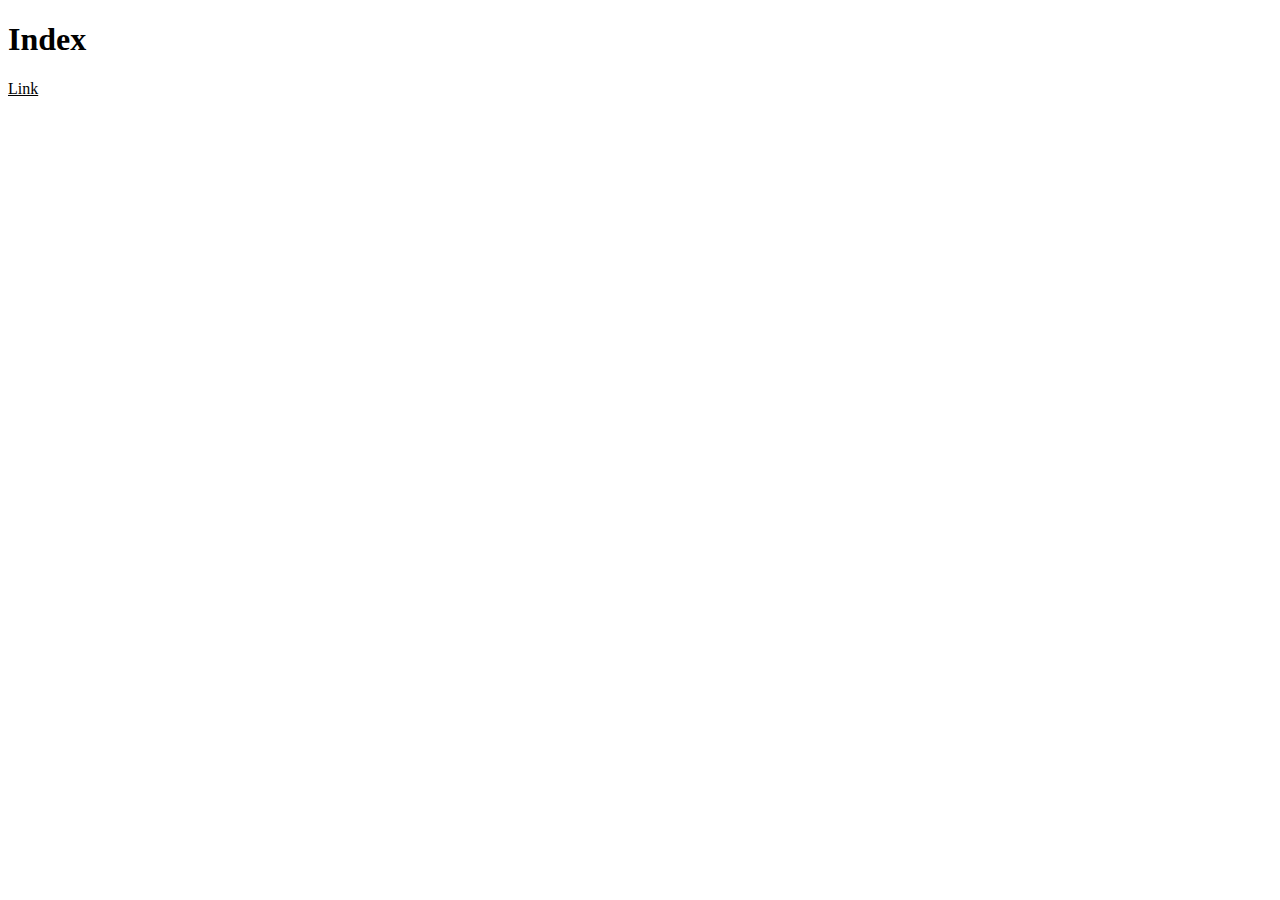
==== index.html @ 0700e8b6 "first commit" ====
<!DOCTYPE html>
<html lang="ja">
    <head>
        <style>
            a:link {
                color: black;
            }

            a:visited {
                color: red;
            }
        </style>
    </head>
    <body>
        <h1>Index</h1>
        <a href="hoge.html">Link</a>
    </body>
</html>
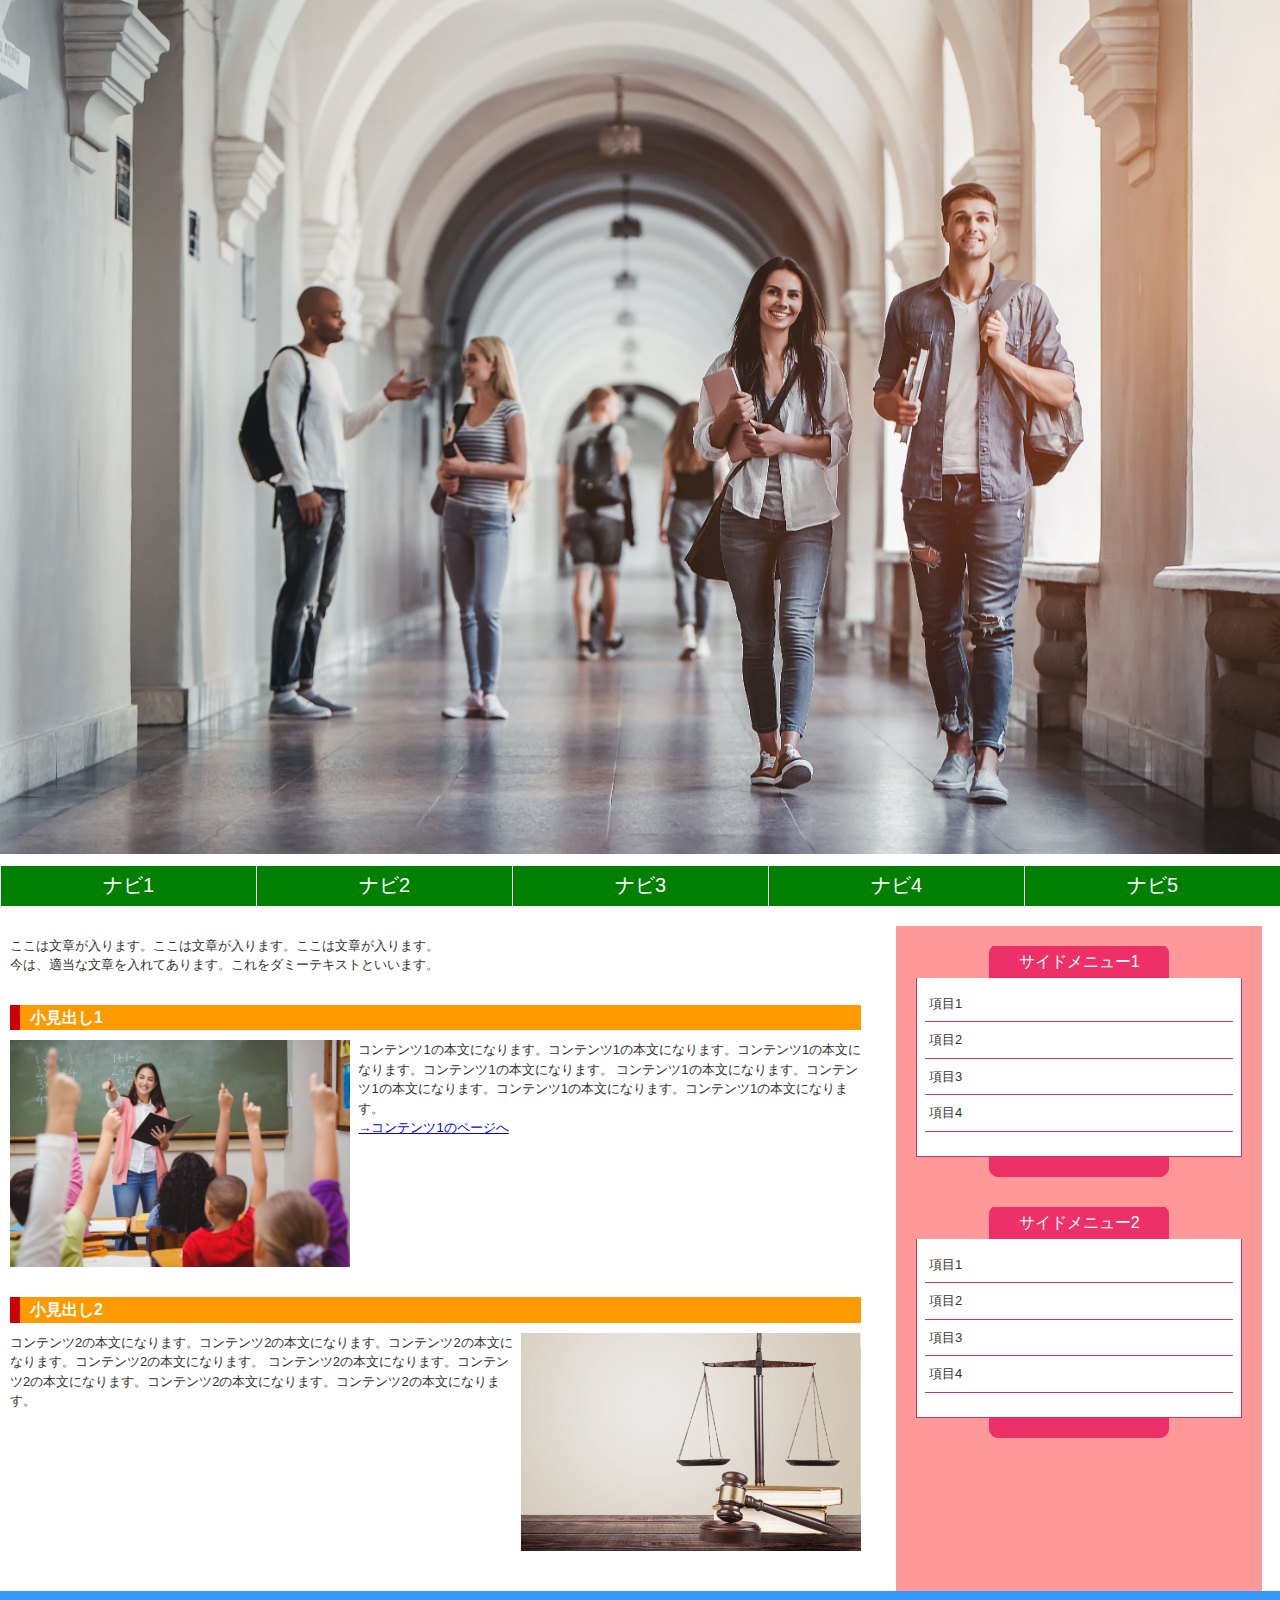
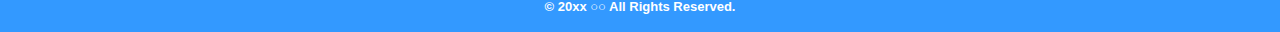
==== commit a0406313: "Rename a file 'index.html'" ====
--- a/index.html
+++ b/index.html
@@ -1,18 +1,75 @@
-<!DOCTYPE html>
+<!DOCTYPE html>  
 <html lang="ja">
     <head>
-        <style>
-            a:link {
-                color: black;
-            }
-
-            a:visited {
-                color: red;
-            }
-        </style>
+        <meta charset="UTF-8">
+        <title>HTML/CSSの学習</title>
+        <link rel="stylesheet" href="stylesheet.css">
     </head>
     <body>
-        <h1>Index</h1>
-        <a href="hoge.html">Link</a>
+        <div id="header">
+            <h1><a href="index.html"><img id="corridor" src="images/corridor.jpg" alt="大学の廊下" /></a></h1>
+        </div>
+        <div id="wrapper">
+            <div id="nav">
+                <ul>
+                    <li><a href="home.html">ナビ1</a></li>
+                    <li><a href="#">ナビ2</a></li>
+                    <li><a href="#">ナビ3</a></li>
+                    <li><a href="#">ナビ4</a></li>
+                    <li><a href="#">ナビ5</a></li>
+                </ul>
+            </div>
+            <div id="container">
+                <div id="main">
+                    <div class="post">
+                        <p>ここは文章が入ります。ここは文章が入ります。ここは文章が入ります。<br />今は、適当な文章を入れてあります。これをダミーテキストといいます。</p>
+                    </div>
+                    <div class="post clearfix">
+                        <h2>小見出し1</h2>
+                        <img class="left" src="images/classroom.jpg" alt="授業風景" />
+                        <p>
+                            コンテンツ1の本文になります。コンテンツ1の本文になります。コンテンツ1の本文になります。コンテンツ1の本文になります。
+                            コンテンツ1の本文になります。コンテンツ1の本文になります。コンテンツ1の本文になります。コンテンツ1の本文になります。
+                        </p>
+                        <p><a href="#">→コンテンツ1のページへ</a></p>
+                    </div>
+                    <div class="post clearfix">
+                        <h2>小見出し2</h2>
+                        <img class="right" src="images/scale.jpg" alt="天秤" />
+                        <p>
+                            コンテンツ2の本文になります。コンテンツ2の本文になります。コンテンツ2の本文になります。コンテンツ2の本文になります。
+                            コンテンツ2の本文になります。コンテンツ2の本文になります。コンテンツ2の本文になります。コンテンツ2の本文になります。
+                        </p>
+                    </div>
+                </div>
+                <div id="side">
+                    <div class="box">
+                        <h2>サイドメニュー1</h2>
+                        <div class="boxBody">
+                            <ul>
+                                <li>項目1</li>
+                                <li>項目2</li>
+                                <li>項目3</li>
+                                <li>項目4</li>
+                            </ul>
+                        </div>
+                    </div>
+                    <div class="box">
+                        <h2>サイドメニュー2</h2>
+                        <div class="boxBody">
+                            <ul>
+                                <li>項目1</li>
+                                <li>項目2</li>
+                                <li>項目3</li>
+                                <li>項目4</li>
+                            </ul>
+                        </div>
+                    </div>
+                </div>
+            </div>
+        </div>
+        <div id="footer">
+            <p>&copy; 20xx ○○ All Rights Reserved.</p>
+        </div>
     </body>
-</html>+</html> --- a/stylesheet.css
+++ b/stylesheet.css
@@ -0,0 +1,179 @@
+@charset "utf-8";
+
+body {
+	margin: 0;
+	padding: 0;
+	font-family: "ヒラギノ角ゴ Pro W3", "Hiragino Kaku Gothic Pro", "メイリオ", Meiryo, Osaka, "ＭＳ Ｐゴシック", "MS PGothic", sans-serif;
+	color: #333;
+	font-size: 13px;
+	line-height: 150%;
+}
+
+/* -------------------- wrapper -------------------- */
+#wrapper {
+	width: 100%;
+	margin: auto;
+	padding: 0px;
+	border: 0px;
+	background-color: #FFF;	
+	top: 10px;
+	position: relative;
+}
+
+/* -------------------- header -------------------- */
+#header {
+	width: 100%;
+}
+#header h1 {
+	margin: 0;
+	padding: 0;
+}
+
+#corridor {
+	width: 100%;
+	height: auto;
+}
+
+/* -------------------- footer -------------------- */
+#footer {
+	clear: both;
+	width: 100%;
+	padding: 3px 0 3px 0;
+	background: #39F;
+	color: #FFF;
+	font-weight: bold;
+	text-align: center;
+}
+
+/* -------------------- nav -------------------- */
+#nav {
+	width: 100%;
+}
+#nav ul {
+    display: flex;
+	margin: 0;
+	padding: 0;
+	list-style-type: none;
+}
+#nav ul li {
+	width: 20%;
+	text-align: center;
+}
+#nav ul li a {
+	display: block;
+	height: 20px;
+	margin: 0;
+	padding: 10px;
+	color: #FFF;
+	font-size: 20px;
+	text-decoration: none;
+	background-color: green;
+    border-left: 1px solid white;
+}
+
+#nav ul li a:hover {
+	filter: drop-shadow(10px 10px 10px black);
+}
+
+/* -------------------- container -------------------- */
+#container {
+	width: 100%;
+	margin: auto ;
+	padding-top: 20px;
+	clear: both;
+	display: grid;
+	grid-template-columns: 70vw 30vw;
+}
+/* -------------------- main -------------------- */
+#main {
+	width: 95%;
+	padding: 10px 30px 10px 10px;
+}
+#main h2 {
+	margin: 0 0 10px 0;
+	padding: 3px 10px 3px 10px;
+	color: #FFF;
+	font-size: 16px;
+	border-left: solid 10px #C00;
+	background: #F90 url(../images/main_h2.jpg) right top repeat-y;
+}
+#main p {
+	margin: 0;
+	padding: 0;
+}
+#main .post {
+	margin: 0 0 30px 0;
+}
+
+#main .post img.right {
+	margin: 0 0 0 8px;
+}
+#main .post img.left {
+	margin: 0 8px 0 0;
+}
+
+.right {
+	float: right;
+	width: 40%;
+	height: auto;
+}
+.left {
+	float: left;
+	width: 40%;
+	height: auto;
+}
+
+/* -------------------- clearfix -------------------- */
+.clearfix {
+	zoom: 1;
+}
+.clearfix:after{
+	content: ""; 
+	display: block; 
+	clear: both;
+}
+
+/* -------------------- side -------------------- */
+#side {
+	width: 85%;
+	padding: 20px;
+	background-color: #F99;
+}
+#side .box {
+	margin: 0 auto 30px auto;
+	padding: 0 0 20px 0;
+	background: url(images/side_box.png) bottom no-repeat;
+}
+#side .box h2 {
+	margin: 0;
+	padding: 8px;
+	text-align: center;
+	color: #fff;
+	font-size: 16px;
+	line-height: 16px;
+	font-weight: normal;
+	background: url(images/side_box_h2.png) center no-repeat;
+}
+#side .box .boxBody {
+	padding: 8px;
+	border-right: solid 1px #C36;
+	border-bottom: solid 1px #C36;
+	border-left: solid 1px #C36;
+	background: #fff;
+}
+#side .box .boxBody ul {
+	margin: 0 0 16px 0;
+	padding: 0;
+}
+#side .box .boxBody ul li {
+	padding: 8px 0 8px 4px;
+	list-style: none;
+	border-bottom: solid 1px #C36;
+}
+
+#side .box .boxBody ul li:hover {
+	padding: 8px 0 8px 4px;
+	list-style: none;
+	border-bottom: solid 1px #C36;
+	box-shadow: 0px 4px 4px rgba(0, 0, 0, 0.3);
+}